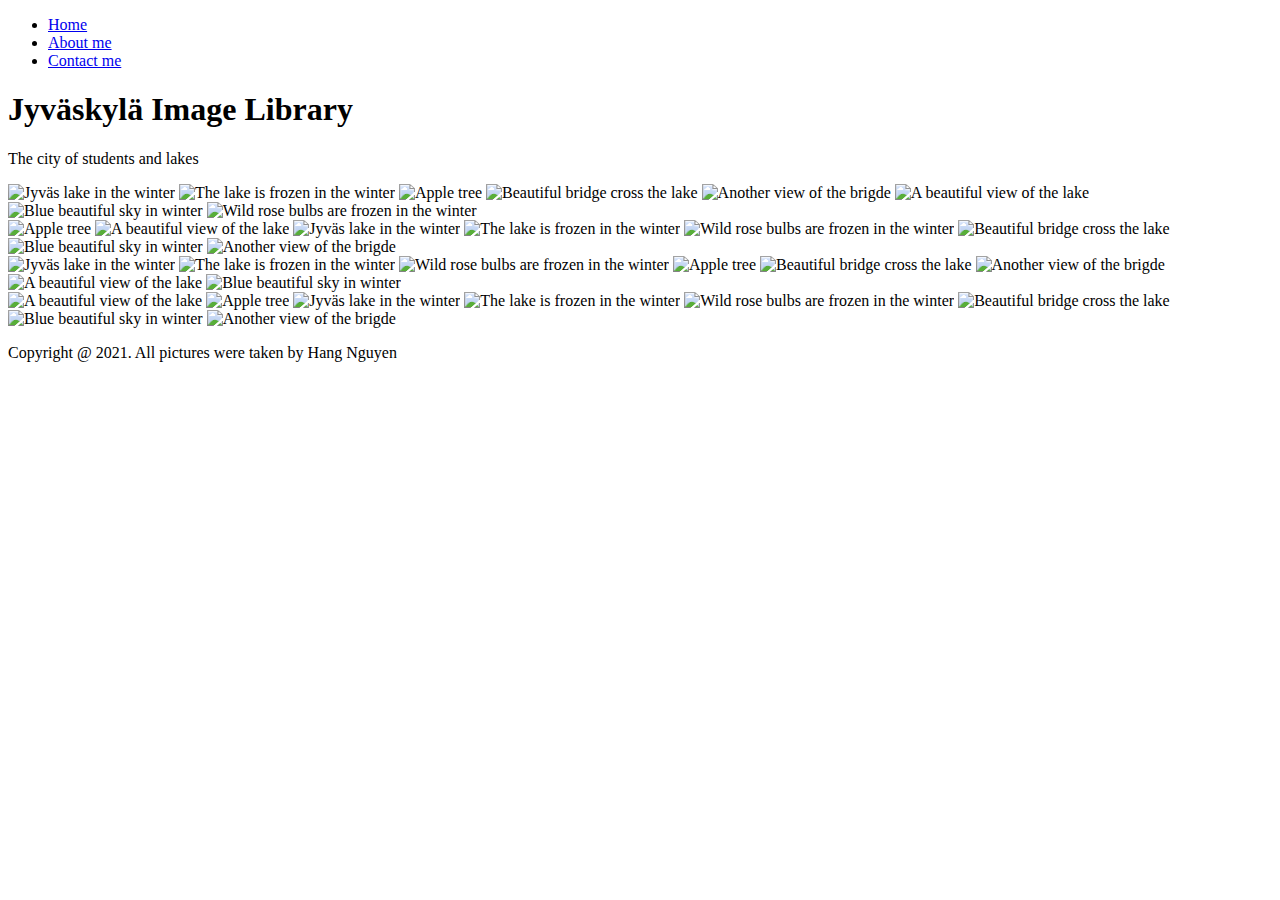
==== image-grid/index.html @ 1fc88663 "index file of image grid" ====
<!DOCTYPE html>
<html>
    <head>
        <title>Jyvaslyla Image Library</title>
        <link href="image-grid-style.css" rel="stylesheet" type="text/css">
        <link rel="stylesheet" href="https://fonts.googleapis.com/css2?family=Big+Shoulders+Display&family=Roboto&family=Lato">
    </head>
    <body>
        <div class="nav">
            <ul class="nav-link">
                <li><a href="#">Home</a></li>
                <li><a href="#">About me</a></li>
                <li><a href="#">Contact me</a></li>
            </ul>
        </div>
        <div class="header">
            <h1>Jyväskylä Image Library</h1>
            <p>The city of students and lakes</p>
        </div>
        <div class="row">
            <div class="column">
                <img src="img/01.JPG" alt="Jyväs lake in the winter" >
                <img src="img/02.JPG" alt="The lake is frozen in the winter">
                <img src="img/Anh-doc.jpg" alt="Apple tree">
                <img src="img/03.JPG" alt="Beautiful bridge cross the lake">
                <img src="img/04.JPG" alt="Another view of the brigde">
                <img src ="img/06.png" alt="A beautiful view of the lake">
                <img src="img/07.png" alt="Blue beautiful sky in winter">
                <img src="img/Anh-doc 2.jpg" alt="Wild rose bulbs are frozen in the winter">
            </div>
            <div class="column">
                <img src="img/Anh-doc.jpg" alt="Apple tree">
                <img src ="img/06.png" alt="A beautiful view of the lake">
                <img src="img/01.JPG" alt="Jyväs lake in the winter">
                <img src="img/02.JPG" alt="The lake is frozen in the winter">
                <img src="img/Anh-doc 2.jpg" alt="Wild rose bulbs are frozen in the winter">
                <img src="img/03.JPG" alt="Beautiful bridge cross the lake">
                <img src="img/07.png" alt="Blue beautiful sky in winter">
                <img src="img/04.JPG" alt="Another view of the brigde">
            </div>
            <div class="column">
                <img src="img/01.JPG" alt="Jyväs lake in the winter" >
                <img src="img/02.JPG" alt="The lake is frozen in the winter">
                <img src="img/Anh-doc 2.jpg" alt="Wild rose bulbs are frozen in the winter">
                <img src="img/Anh-doc.jpg" alt="Apple tree">
                <img src="img/03.JPG" alt="Beautiful bridge cross the lake">
                <img src="img/04.JPG" alt="Another view of the brigde">
                <img src ="img/06.png" alt="A beautiful view of the lake">
                <img src="img/07.png" alt="Blue beautiful sky in winter">

            </div>
            <div class="column">
                <img src ="img/06.png" alt="A beautiful view of the lake">
                <img src="img/Anh-doc.jpg" alt="Apple tree">
                <img src="img/01.JPG" alt="Jyväs lake in the winter">
                <img src="img/02.JPG" alt="The lake is frozen in the winter">
                <img src="img/Anh-doc 2.jpg" alt="Wild rose bulbs are frozen in the winter">
                <img src="img/03.JPG" alt="Beautiful bridge cross the lake">
                <img src="img/07.png" alt="Blue beautiful sky in winter">
                <img src="img/04.JPG" alt="Another view of the brigde">
            </div>
        </div>
        <footer class="footer">
            <p>Copyright @ 2021. All pictures were taken by Hang Nguyen</p>
        </footer>
    </body>
</html>
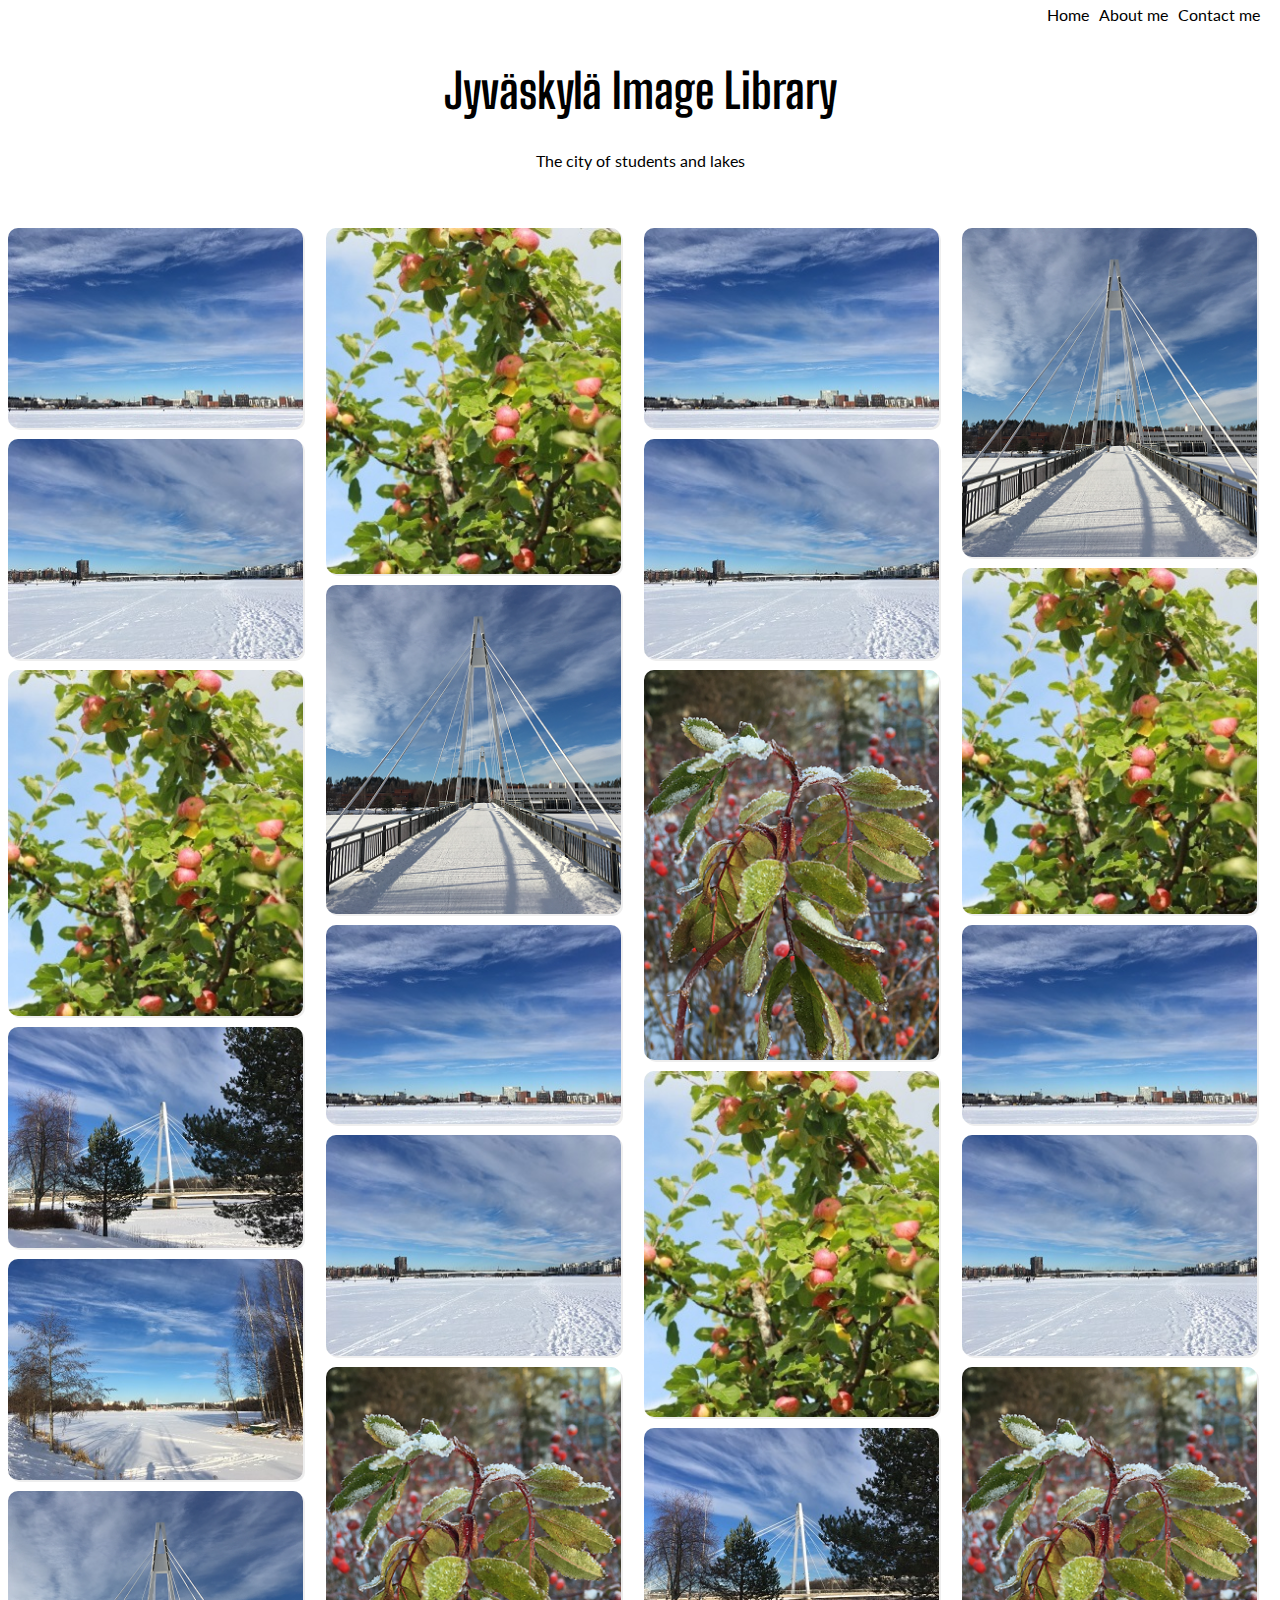
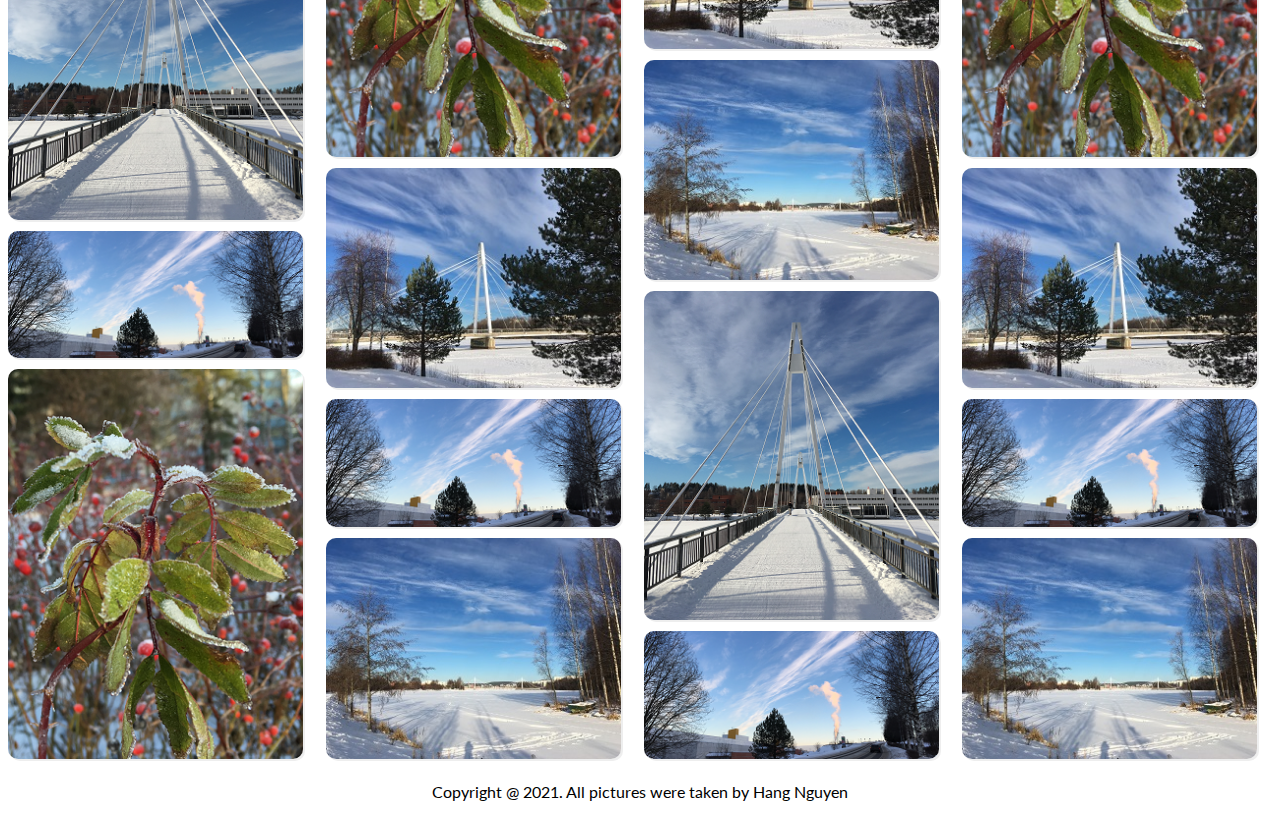
==== commit 362c1c72: "JKL image library" ====
--- a/image-grid/index.html
+++ b/image-grid/index.html
@@ -1,67 +1,67 @@
-<!DOCTYPE html>
-<html>
-    <head>
-        <title>Jyvaslyla Image Library</title>
-        <link href="image-grid-style.css" rel="stylesheet" type="text/css">
-        <link rel="stylesheet" href="https://fonts.googleapis.com/css2?family=Big+Shoulders+Display&family=Roboto&family=Lato">
-    </head>
-    <body>
-        <div class="nav">
-            <ul class="nav-link">
-                <li><a href="#">Home</a></li>
-                <li><a href="#">About me</a></li>
-                <li><a href="#">Contact me</a></li>
-            </ul>
-        </div>
-        <div class="header">
-            <h1>Jyväskylä Image Library</h1>
-            <p>The city of students and lakes</p>
-        </div>
-        <div class="row">
-            <div class="column">
-                <img src="img/01.JPG" alt="Jyväs lake in the winter" >
-                <img src="img/02.JPG" alt="The lake is frozen in the winter">
-                <img src="img/Anh-doc.jpg" alt="Apple tree">
-                <img src="img/03.JPG" alt="Beautiful bridge cross the lake">
-                <img src="img/04.JPG" alt="Another view of the brigde">
-                <img src ="img/06.png" alt="A beautiful view of the lake">
-                <img src="img/07.png" alt="Blue beautiful sky in winter">
-                <img src="img/Anh-doc 2.jpg" alt="Wild rose bulbs are frozen in the winter">
-            </div>
-            <div class="column">
-                <img src="img/Anh-doc.jpg" alt="Apple tree">
-                <img src ="img/06.png" alt="A beautiful view of the lake">
-                <img src="img/01.JPG" alt="Jyväs lake in the winter">
-                <img src="img/02.JPG" alt="The lake is frozen in the winter">
-                <img src="img/Anh-doc 2.jpg" alt="Wild rose bulbs are frozen in the winter">
-                <img src="img/03.JPG" alt="Beautiful bridge cross the lake">
-                <img src="img/07.png" alt="Blue beautiful sky in winter">
-                <img src="img/04.JPG" alt="Another view of the brigde">
-            </div>
-            <div class="column">
-                <img src="img/01.JPG" alt="Jyväs lake in the winter" >
-                <img src="img/02.JPG" alt="The lake is frozen in the winter">
-                <img src="img/Anh-doc 2.jpg" alt="Wild rose bulbs are frozen in the winter">
-                <img src="img/Anh-doc.jpg" alt="Apple tree">
-                <img src="img/03.JPG" alt="Beautiful bridge cross the lake">
-                <img src="img/04.JPG" alt="Another view of the brigde">
-                <img src ="img/06.png" alt="A beautiful view of the lake">
-                <img src="img/07.png" alt="Blue beautiful sky in winter">
-
-            </div>
-            <div class="column">
-                <img src ="img/06.png" alt="A beautiful view of the lake">
-                <img src="img/Anh-doc.jpg" alt="Apple tree">
-                <img src="img/01.JPG" alt="Jyväs lake in the winter">
-                <img src="img/02.JPG" alt="The lake is frozen in the winter">
-                <img src="img/Anh-doc 2.jpg" alt="Wild rose bulbs are frozen in the winter">
-                <img src="img/03.JPG" alt="Beautiful bridge cross the lake">
-                <img src="img/07.png" alt="Blue beautiful sky in winter">
-                <img src="img/04.JPG" alt="Another view of the brigde">
-            </div>
-        </div>
-        <footer class="footer">
-            <p>Copyright @ 2021. All pictures were taken by Hang Nguyen</p>
-        </footer>
-    </body>
+<!DOCTYPE html>
+<html>
+    <head>
+        <title>Jyvaslyla Image Library</title>
+        <link href="image-grid-style.css" rel="stylesheet" type="text/css">
+        <link rel="stylesheet" href="https://fonts.googleapis.com/css2?family=Big+Shoulders+Display&family=Roboto&family=Lato">
+    </head>
+    <body>
+        <div class="nav">
+            <ul class="nav-link">
+                <li><a href="#">Home</a></li>
+                <li><a href="#">About me</a></li>
+                <li><a href="#">Contact me</a></li>
+            </ul>
+        </div>
+        <div class="header">
+            <h1>Jyväskylä Image Library</h1>
+            <p>The city of students and lakes</p>
+        </div>
+        <div class="row">
+            <div class="column">
+                <img src="img/01.JPG" alt="Jyväs lake in the winter" >
+                <img src="img/02.JPG" alt="The lake is frozen in the winter">
+                <img src="img/Anh-doc.jpg" alt="Apple tree">
+                <img src="img/03.JPG" alt="Beautiful bridge cross the lake">
+                <img src="img/04.JPG" alt="Another view of the brigde">
+                <img src ="img/06.png" alt="A beautiful view of the lake">
+                <img src="img/07.png" alt="Blue beautiful sky in winter">
+                <img src="img/Anh-doc 2.jpg" alt="Wild rose bulbs are frozen in the winter">
+            </div>
+            <div class="column">
+                <img src="img/Anh-doc.jpg" alt="Apple tree">
+                <img src ="img/06.png" alt="A beautiful view of the lake">
+                <img src="img/01.JPG" alt="Jyväs lake in the winter">
+                <img src="img/02.JPG" alt="The lake is frozen in the winter">
+                <img src="img/Anh-doc 2.jpg" alt="Wild rose bulbs are frozen in the winter">
+                <img src="img/03.JPG" alt="Beautiful bridge cross the lake">
+                <img src="img/07.png" alt="Blue beautiful sky in winter">
+                <img src="img/04.JPG" alt="Another view of the brigde">
+            </div>
+            <div class="column">
+                <img src="img/01.JPG" alt="Jyväs lake in the winter" >
+                <img src="img/02.JPG" alt="The lake is frozen in the winter">
+                <img src="img/Anh-doc 2.jpg" alt="Wild rose bulbs are frozen in the winter">
+                <img src="img/Anh-doc.jpg" alt="Apple tree">
+                <img src="img/03.JPG" alt="Beautiful bridge cross the lake">
+                <img src="img/04.JPG" alt="Another view of the brigde">
+                <img src ="img/06.png" alt="A beautiful view of the lake">
+                <img src="img/07.png" alt="Blue beautiful sky in winter">
+
+            </div>
+            <div class="column">
+                <img src ="img/06.png" alt="A beautiful view of the lake">
+                <img src="img/Anh-doc.jpg" alt="Apple tree">
+                <img src="img/01.JPG" alt="Jyväs lake in the winter">
+                <img src="img/02.JPG" alt="The lake is frozen in the winter">
+                <img src="img/Anh-doc 2.jpg" alt="Wild rose bulbs are frozen in the winter">
+                <img src="img/03.JPG" alt="Beautiful bridge cross the lake">
+                <img src="img/07.png" alt="Blue beautiful sky in winter">
+                <img src="img/04.JPG" alt="Another view of the brigde">
+            </div>
+        </div>
+        <footer class="footer">
+            <p>Copyright @ 2021. All pictures were taken by Hang Nguyen</p>
+        </footer>
+    </body>
 </html>--- a/image-grid/image-grid-style.css
+++ b/image-grid/image-grid-style.css
@@ -0,0 +1,99 @@
+* {
+    box-sizing: border-box;
+}
+body{
+    margin: 0;
+    font-family: Lato;
+    font-size: 16px;
+}
+
+ul {
+    position: fixed;
+    background-color: white;
+    list-style-type: none;
+    width: 100%;
+    margin: 0;
+    padding: 5px 15px 5px 5px;
+    display: flex;
+    flex-direction: row;
+    justify-content: flex-end;
+  }
+  ul > li {
+      align-self: flex-end;
+  }
+
+a{
+    text-decoration: none;
+    color: #000;
+    padding: 5px;
+}
+
+a:hover{
+    text-decoration: none;
+    color: #000;
+    font-weight: bold;
+    padding: 5px;
+}
+
+.header{
+    text-align: center;
+    padding: 30px;
+}
+.header h1{
+    font-size: 3rem;
+    font-family: 'Big Shoulders Display'
+}
+.row {
+    display: flex;
+    flex-wrap: wrap;
+    padding: 0 4px;
+}
+
+.column {
+    flex: 25%;
+    max-width: 25%;
+    padding: 4px;
+  }
+
+  .column img {
+    margin-top: 8px;
+    vertical-align: baseline;
+    width:95%;
+    border-radius: 10px;
+    box-shadow: 2px 2px #eee;
+  }
+
+  .column img:hover {
+    margin-top: 8px;
+    vertical-align: baseline;
+    width:100%;
+    border-radius: 10px;
+    box-shadow: 2px 2px #eee;
+  }
+  .footer{
+      text-align: center;
+  }
+  /* Responsive layout - makes a two column-layout instead of four columns */
+  @media (max-width: 800px) {
+    .column {
+      flex: 50%;
+      max-width: 50%;
+    }
+  }
+  
+  /* Responsive layout - makes the two columns stack on top of each other instead of next to each other */
+  @media (max-width: 600px) {
+    .column {
+      flex: 100%;
+      max-width: 100%;
+    }
+    ul {
+        list-style-type: none;
+        width: 100%;
+        margin: 2px;
+        padding: 2px;
+        display: flex;
+        flex-direction: column;
+        justify-content: center;
+      }
+  }